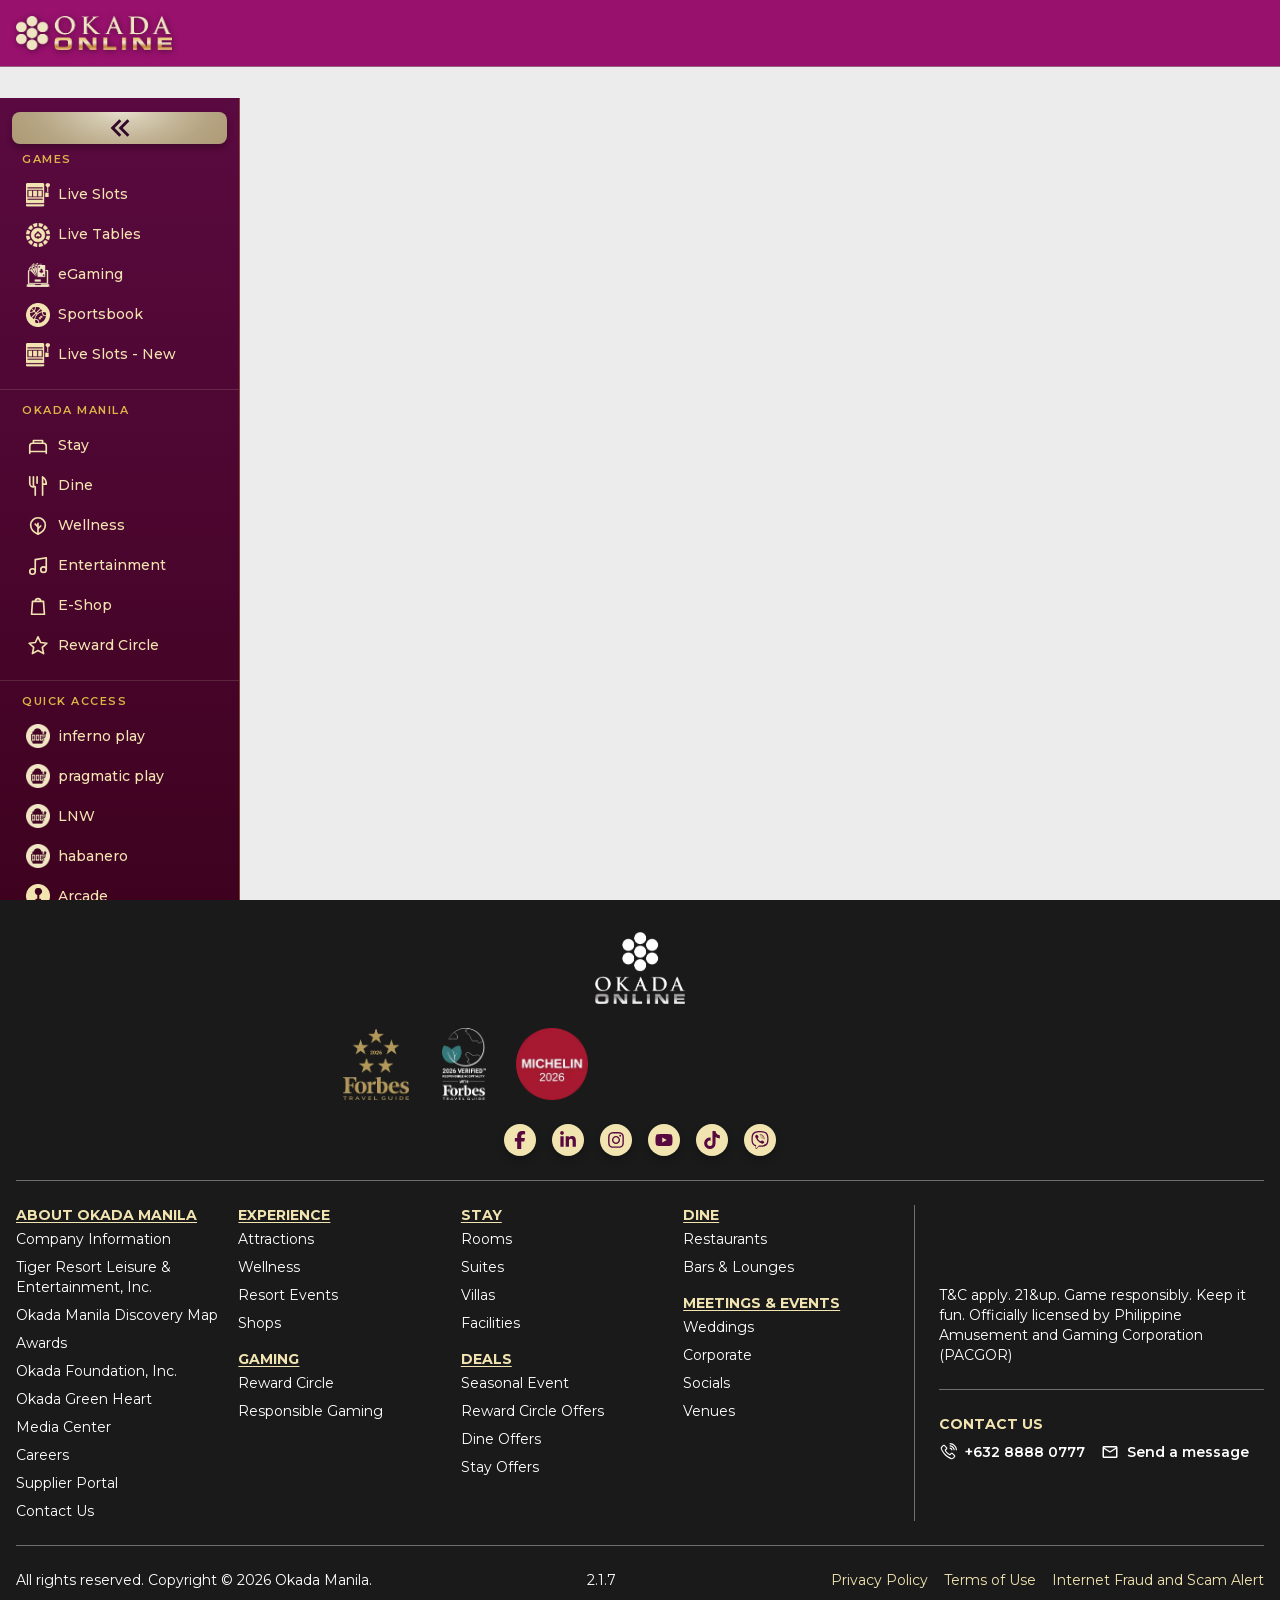
==== index.html @ fdc8c1f6 "Release OKADA Online front-end prototype Current prototype build only: mobile and desktop UI, mock d" ====
<!doctype html><html lang="en"><head><meta charset="utf-8"><meta name="viewport" content="width=device-width, initial-scale=1"><title>OKADA Online</title><meta http-equiv="refresh" content="0; url=ooc/"></head><body><a href="ooc/">OKADA Online</a></body></html>
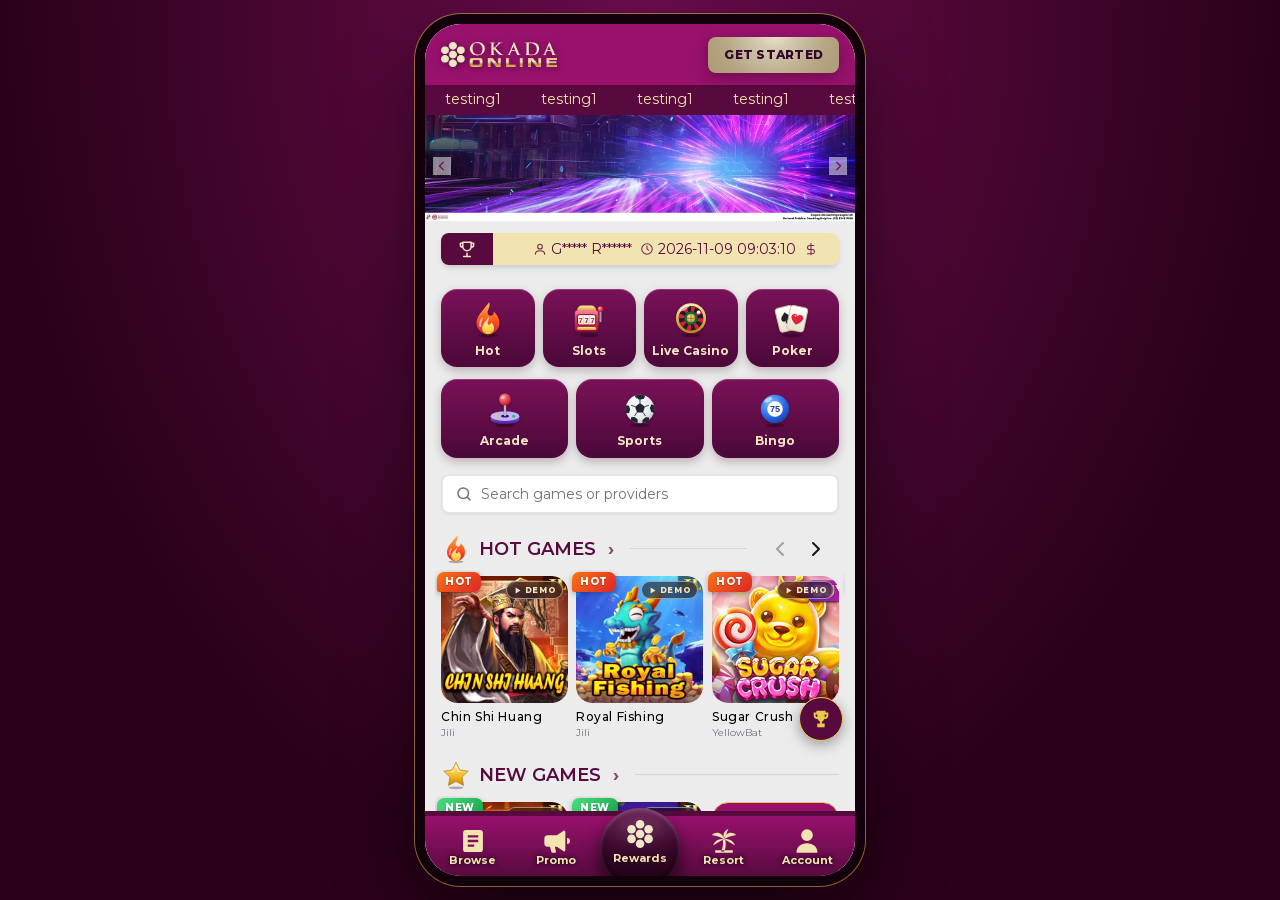
==== commit 1b887023: "Publish mobile version only The site root now shows the prototype in a phone-sized frame, so it alwa" ====
--- a/index.html
+++ b/index.html
@@ -1 +1,30 @@
-<!doctype html><html lang="en"><head><meta charset="utf-8"><meta name="viewport" content="width=device-width, initial-scale=1"><title>OKADA Online</title><meta http-equiv="refresh" content="0; url=ooc/"></head><body><a href="ooc/">OKADA Online</a></body></html>
+<!doctype html>
+<html lang="en">
+<head>
+<meta charset="utf-8">
+<meta name="viewport" content="width=device-width, initial-scale=1, viewport-fit=cover">
+<meta name="theme-color" content="#580a3f">
+<title>OKADA Online</title>
+<style>
+  :root { --w: 430px; }
+  * { box-sizing: border-box; }
+  html, body { margin: 0; height: 100%; background: #2a0119; }
+  body { display: flex; justify-content: center; align-items: center; overflow: auto; }
+  .phone { position: relative; width: min(var(--w), 100vw); height: 100dvh; min-height: calc(min(var(--w), 100vw) + 1px); background: #fff; }
+  .phone iframe { position: absolute; inset: 0; width: 100%; height: 100%; border: 0; display: block; }
+  @media (min-width: 600px) and (min-height: 700px) {
+    body { background: radial-gradient(ellipse at top, #6e0c4f, #2a0119 70%); }
+    .phone { height: min(932px, calc(100dvh - 48px)); border-radius: 36px; overflow: hidden; box-shadow: 0 0 0 10px #12000a, 0 0 0 11px rgba(235,201,75,.5), 0 30px 80px rgba(0,0,0,.6); }
+  }
+</style>
+</head>
+<body>
+<div class="phone"><iframe id="app" title="OKADA Online" allow="clipboard-write; autoplay; fullscreen"></iframe></div>
+<script>
+  // 手機版原型：以手機尺寸框載入，任何視窗大小都固定為直向（手機版）；網址 #hash 直接帶入原型頁面
+  var f = document.getElementById('app');
+  f.src = 'ooc/' + (location.hash || '');
+  window.addEventListener('hashchange', function () { if (f.contentWindow) f.contentWindow.location.hash = location.hash; });
+</script>
+</body>
+</html>
